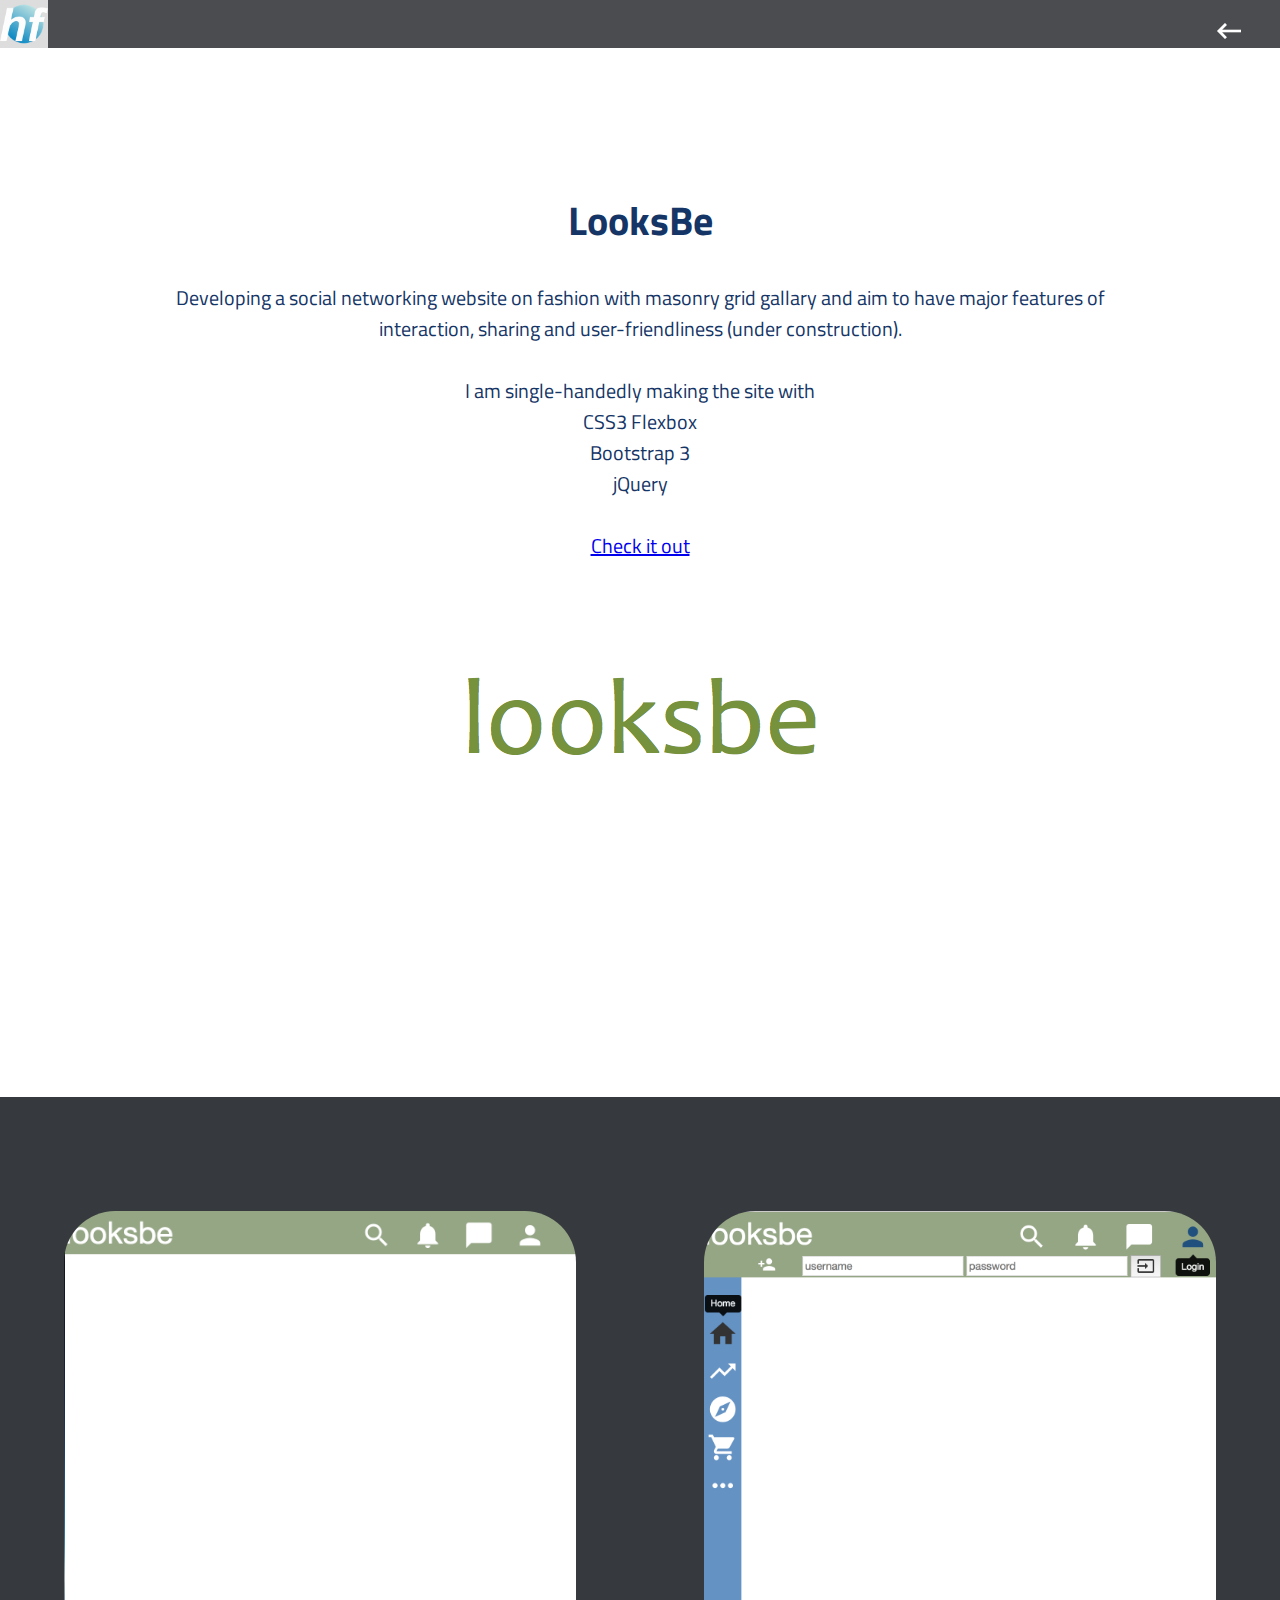
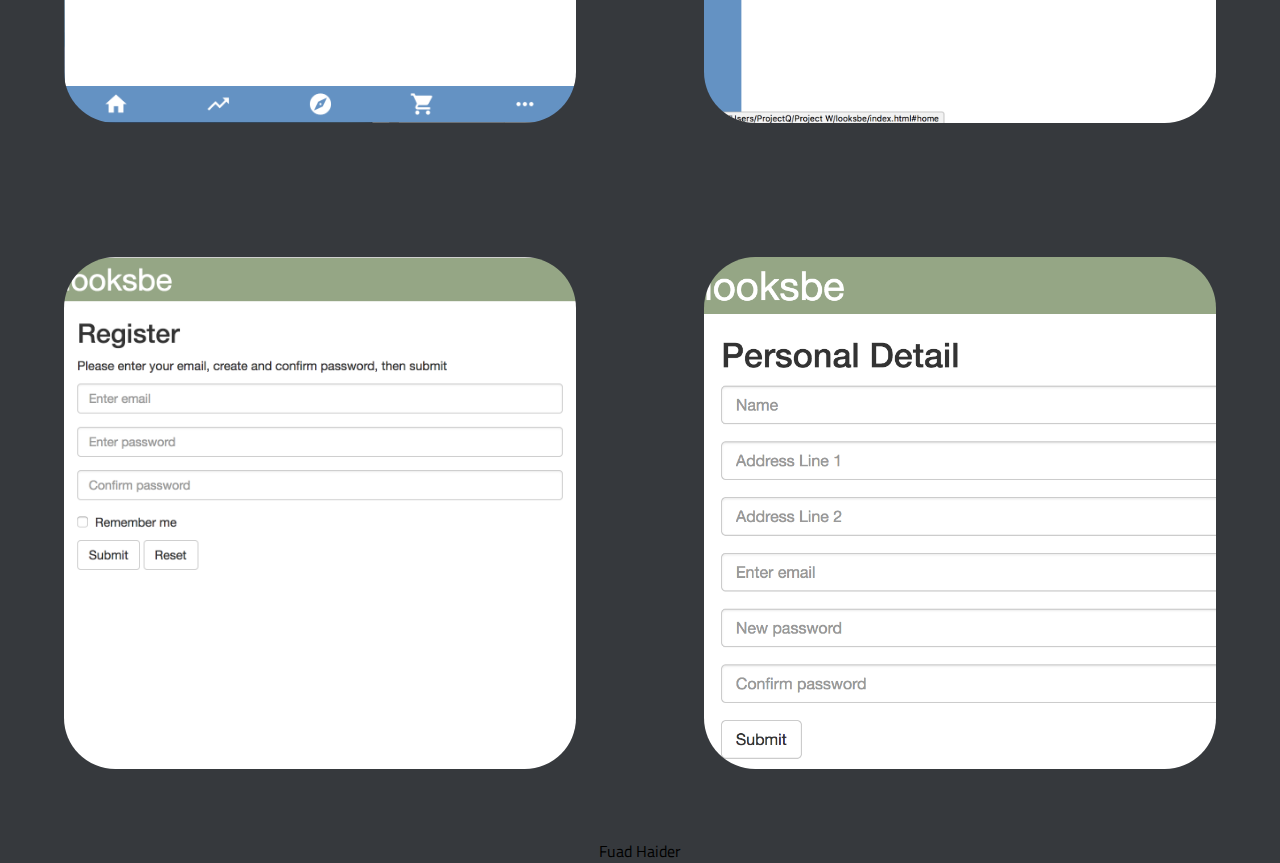
==== pages/looksbe.html @ c058f5df "removing quip" ====
<!DOCTYPE html>
<html>
  <head>
    <meta charset="utf-8">
    <meta name="viewport" content="width=device-width, initial-scale=1.0">
    <meta name="author" content="Fuad Haider">
    <title>looksbe</title>
    <link rel="stylesheet" href="../style/css/style.css">
    <link href="https://fonts.googleapis.com/icon?family=Material+Icons"
    rel="stylesheet">
  </head>
  <body>
    <nav>
      <div id="logo-div" >
        <a href="../index.html" >
          <img src="../images/hf_logo.png"
        </a>
      </div>
      <div id="menu-div" class="menu-div">
      </div>
      <div id="back-div">
        <a href="../index.html#project-section-1" class="material-icons"><span>
          keyboard_backspace</span>
        </a>
      </div>
    </nav>
    <section id="looksbe-section-1">
      <br><br><h1>LooksBe</h1><br>
      <p>Developing a social networking website on fashion with masonry grid
        gallary and aim to have major features of interaction, sharing and
        user-friendliness (under construction).</p><br>
      <p>I am single-handedly making the site with</p>
        <p>CSS3 Flexbox</p>
        <p>Bootstrap 3</p>
        <p>jQuery</p><br>
      <a href="https://play.google.com/store/apps/details?id=com.haiderfuad.Swipemarine&hl=en_GB"
        target="_blank">Check it out<br>
        <img src="../images/looksbe.png"
        alt=""></a>
    </section>
    <section id="looksbe-section-2">
      <div class="thumbnail">
        <a href="../images/looksbe_mobile.png">
          <img src="../images/looksbe_mobile.png"
          alt="lookbe mobile">
        </a>
      </div>
      <div class="thumbnail">
        <a href="../images/looksbe_desktop.png">
          <img src="../images/looksbe_desktop.png"
          alt="looksbe desktop">
        </a>
      </div>
      <div class="thumbnail">
        <a href="../images/looksbe_register.png">
          <img src="../images/looksbe_register.png"
          alt="looksbe personal">
        </a>
      </div>
      <div class="thumbnail">
        <a href="../images/looksbe_personal.png">
          <img src="../images/looksbe_personal.png"
          alt="looksbe registration">
        </a>
      </div>
      <p style="text-align:center;color:black">Fuad Haider</p>
    </section>
  </body>
</html>
---- style/css/style.css ----
/*Fuad Haider Web CV*/
/*web font from google*/
@import url("https://fonts.googleapis.com/css?family=Titillium+Web");
/*Making default margin and padding to zero*/
* {
  margin: 0;
  padding: 0; }

/*Titillium Web font for all contents, sans serif for backup*/
body {
  font-family: "Titillium Web", sans-serif; }

/*Nav tag will hold logo, menues, and icon*/
nav {
  position: fixed;
  top: 0;
  width: 100%;
  z-index: 5; }

/*hf logo*/
#logo-div {
  background-color: rgba(54, 57, 61, 0.9);
  float: left;
  width: 12%;
  height: 35px;
  /*Image of logo hf*/ }
  #logo-div img {
    height: 80%;
    padding: 5% 0; }
  #logo-div img:hover {
    background-color: #ddd; }

/*Middle postion on Nav*/
.menu-div {
  background-color: rgba(54, 57, 61, 0.9);
  float: left;
  width: 80%;
  height: 35px;
  /*Display no menu content by default*/ }
  .menu-div a {
    display: none; }

/*Menu dropdown on click hamburger icon*/
.menu-div.menu-drop {
  display: inline;
  width: 80%;
  height: auto;
  /*Contents on dropdown menu*/ }
  .menu-div.menu-drop a {
    display: block;
    float: left;
    color: white;
    text-align: center;
    padding: 11px 16px;
    text-decoration: none;
    font-size: 10px;
    font-family: "Titillium Web", sans-serif; }
  .menu-div.menu-drop a:hover {
    background-color: #ddd;
    color: #143566; }

/*Hamburger menu div for smaller screen*/
#hamburger-div {
  background-color: rgba(54, 57, 61, 0.9);
  float: left;
  width: 8%;
  height: 35px;
  /*Hambuger menu icon*/ }
  #hamburger-div a {
    color: white;
    padding: 0 1%;
    text-decoration: none;
    font-size: 23px;
    position: absolute;
    right: 0;
    top: 0; }
  #hamburger-div a:hover {
    background-color: #ddd;
    color: #143566; }

#back-div {
  background-color: rgba(54, 57, 61, 0.9);
  float: left;
  width: 8%;
  height: 35px;
  text-align: center; }
  #back-div a {
    text-decoration: none;
    padding: 15% 0; }
    #back-div a span {
      color: white;
      font-size: 23px; }
    #back-div a span:hover {
      background-color: #ddd;
      color: #143566; }

/*Scroll gif image*/
#scroll-icon {
  display: block;
  position: fixed;
  bottom: 10%;
  right: 5%;
  width: 10%;
  z-index: 5; }

/*Background image fixed for not scrolling*/
.background-fixed {
  background-size: cover;
  background-attachment: fixed;
  background-position: center;
  background-repeat: no-repeat; }

/*Home page*/
#home-section-1 {
  background-image: url("../../images/hfshard_mobile.png");
  height: 300px; }

/*Bottom bar on home page*/
#home-section-2 {
  background-color: #36393d;
  padding: 5%;
  color: white;
  text-align: center;
  font-size: 10px; }

#profile-section-1 {
  background-image: url("../../images/hfshard_mobile.png");
  filter: blur(3px);
  height: 200px; }

#profile-section-2 {
  position: relative;
  background-color: #36393d;
  color: white;
  font-size: 10px;
  padding: 5%;
  text-align: center;
  /*Responsive logo based on browser size*/ }
  #profile-section-2 i {
    position: absolute;
    top: 5px;
    left: 5px;
    font-size: 10px; }

/*animated undersea background and rocks moving in different speed*/
#project-section-1 {
  height: 200px;
  background-image: url("../../images/rocks_small.png"), url("../../images/backdrop_seabed_small.png");
  background-repeat: repeat-x, repeat-x;
  animation: animate-background linear 50s infinite;
  /*Aligning submaire image horizontally by margin and vertically by translateY*/ }
  #project-section-1 img {
    position: relative;
    display: block;
    width: 40%;
    margin: auto;
    top: 50%;
    transform: translateY(-50%); }

@keyframes animate-background {
  from {
    background-position: 0px 0px, 0px 0px; }
  to {
    background-position: -3000px 0px, -1995px 0px; } }
#project-section-2 {
  position: relative;
  z-index: 2;
  background-color: white;
  padding: 10%;
  color: #143566;
  text-align: center;
  font-size: 10px; }
  #project-section-2 i {
    position: absolute;
    top: 5px;
    left: 5px;
    font-size: 10px; }

.project-gallery {
  display: block;
  float: left;
  width: 50%; }
  .project-gallery img {
    width: 50%;
    border-radius: 10%;
    box-shadow: 5px 5px 5px rgba(0, 0, 0, 0.2); }

/*Thumbnails for Swipemarine, looksbe, helping and Quip pages*/
.thumbnail {
  margin: 5%;
  float: left;
  width: 40%; }
  .thumbnail img {
    width: 100%;
    height: auto;
    margin: auto;
    border-radius: 10%; }

#swipemarine-section-1 {
  padding: 10%;
  color: #143566;
  text-align: center;
  font-size: 10px;
  background-image: url("../../images/Submarine_blur.png"); }
  #swipemarine-section-1 img {
    width: 20%; }

#swipemarine-section-2 {
  background-color: #36393d;
  background-image: url("../../images/Submarine_blur.png");
  padding-top: 50px; }

#looksbe-section-1 {
  padding: 10%;
  color: #143566;
  text-align: center;
  font-size: 10px; }

#looksbe-section-2 {
  background-color: #36393d;
  padding-top: 50px; }

#quip-section-1 {
  padding: 10%;
  color: #143566;
  text-align: center;
  font-size: 10px;
  background-image: url("../../images/quip_logo.png"); }

#quip-section-2 {
  background-color: #36393d;
  background-image: url("../../images/quip_logo.png");
  padding-top: 50px; }

#skillset-section {
  position: relative;
  background-color: #36393d;
  padding: 10%;
  color: white;
  text-align: center;
  font-size: 10px; }
  #skillset-section i {
    position: absolute;
    top: 5px;
    left: 5px;
    font-size: 10px; }
  #skillset-section img {
    width: 15%;
    margin: 10px;
    vertical-align: middle; }

#education-section {
  position: relative;
  background-color: white;
  padding: 10%;
  color: #143566;
  text-align: center;
  font-size: 10px; }
  #education-section i {
    position: absolute;
    top: 5px;
    left: 5px;
    font-size: 10px; }

table {
  width: 100%; }

.table-border {
  border-spacing: 10px; }
  .table-border td {
    border-collapse: separate;
    background-color: #fcd8c7;
    box-shadow: 5px 5px 5px rgba(0, 0, 0, 0.2);
    border-radius: 10px; }
    .table-border td img {
      width: 50%; }

#achievement-section {
  position: relative;
  height: 300px;
  overflow: hidden; }

#achievement-image-1 {
  position: absolute;
  bottom: 0;
  background-image: url("../../images/tokyo_skyline_mobile_dark.png");
  background-repeat: no-repeat;
  background-size: cover;
  background-position: center;
  width: 100%;
  height: 400px; }

#achievement-image-2 {
  position: absolute;
  bottom: 0;
  background-image: url("../../images/highrise_window_mobile_dark.png");
  background-repeat: no-repeat;
  background-size: cover;
  background-position: center;
  width: 100%;
  height: 400px; }

#achievement-div {
  position: relative;
  padding: 10%;
  color: white;
  text-align: left;
  font-size: 10px; }
  #achievement-div i {
    position: absolute;
    top: 5px;
    left: 5px;
    font-size: 10px; }
  #achievement-div i, #achievement-div h1, #achievement-div li {
    text-shadow: -1px 0 black, 0 1px black, 1px 0 black, 0 1px black; }

#experience-section {
  position: relative;
  z-index: 2;
  background-color: white;
  padding: 10%;
  color: #143566;
  text-align: center;
  font-size: 10px; }
  #experience-section i {
    position: absolute;
    top: 5px;
    left: 5px;
    font-size: 10px; }

#interest-section-1 {
  position: relative;
  height: 200px;
  overflow: hidden; }

#car {
  position: absolute;
  top: 0;
  left: 0;
  background-size: cover;
  width: 25%;
  height: 100%;
  overflow: hidden; }

#car-image {
  position: absolute;
  left: 0;
  height: 100%; }

#suits {
  position: absolute;
  top: 0;
  left: 25%;
  width: 25%;
  height: 100%;
  overflow: hidden; }

#suits-image {
  position: absolute;
  top: 0;
  height: 200%; }

#tennis {
  position: absolute;
  top: 0px;
  left: 50%;
  width: 25%;
  height: 100%;
  overflow: hidden; }

#djokovic {
  position: absolute;
  right: 0;
  height: 100%; }

#sketch {
  position: absolute;
  top: 0px;
  left: 75%;
  width: 25%;
  height: 100%;
  overflow: hidden; }

#sketch-image {
  position: absolute;
  bottom: 0;
  height: 150%; }

#interest-section-2 {
  position: relative;
  background-color: white;
  padding: 10%;
  color: #143566;
  text-align: center;
  font-size: 10px; }
  #interest-section-2 img {
    width: 30%; }

#heart {
  position: absolute;
  top: 5px;
  left: 5px; }

#travel-section-1 {
  position: relative;
  height: 300px;
  overflow: hidden; }
  #travel-section-1 #travel-image-1 {
    position: absolute;
    bottom: 0;
    background-image: url("../../images/himalaya_mobile.jpeg");
    background-repeat: no-repeat;
    background-size: cover;
    background-position: center;
    width: 100%;
    height: 350px; }
  #travel-section-1 #travel-image-2 {
    position: absolute;
    bottom: 0;
    background-image: url("../../images/man_mountain_mobile.png");
    background-repeat: no-repeat;
    background-size: cover;
    background-position: center;
    width: 100%;
    height: 350px; }
  #travel-section-1 #travel-div {
    padding: 10%;
    text-align: center;
    font-size: 10px;
    position: relative;
    color: white; }
    #travel-section-1 #travel-div h1, #travel-section-1 #travel-div p {
      text-shadow: -1px 0 black, 0 1px black, 1px 0 black, 0 1px black; }

#travel-section-2 {
  background-color: #36393d;
  padding-top: 50px;
  font-size: 10px; }

.thumbnail-travelling {
  margin: 1%;
  float: left;
  width: 23%; }

.thumbnail-travelling img {
  width: 100%;
  height: auto;
  border-radius: 10%; }

.thumbnail-travelling p {
  height: 45px;
  text-align: center;
  color: white; }

#contact-section {
  position: relative;
  background-color: #36393d;
  padding: 10% 5%;
  color: white;
  text-align: center;
  font-size: 10px; }
  #contact-section i {
    font-size: 30px; }
  #contact-section i:hover {
    background-color: #ddd;
    color: #143566; }

#telephone {
  position: absolute;
  top: 5px;
  left: 5px; }

.contact-thumbnails {
  display: inline-block;
  width: 180px;
  height: 50px;
  padding: 10px; }
  .contact-thumbnails a {
    text-decoration: none; }
    .contact-thumbnails a i {
      color: white;
      text-decoration: none; }
  .contact-thumbnails p {
    color: white;
    text-align: center; }

#email-section-1 {
  padding: 10%;
  color: #143566;
  text-align: center;
  font-size: 10px;
  background-image: url("../../images/email_background_blur.png"); }

#email-section-2 {
  background-color: #36393d;
  background-image: url("../../images/email_background_blur.png");
  padding-top: 50px;
  text-align: center;
  color: white; }
  #email-section-2 input, #email-section-2 textarea {
    width: 50%;
    padding: 1%;
    border-radius: 10px; }

#email-section-2 a {
  color: white; }
#email-section-2 input {
  width: 50%; }
#email-section-2 button {
  width: 20%;
  height: 20px; }

/*Bigger font size for bigger screen*/
@media screen and (min-width: 600px) {
  #home-section-2, #profile-section-2, #project-section-2, #skillset-section,
  #education-section, #achievement-div, #experience-section, #interest-section-2,
  #contact-section, #swipemarine-section-1, #looksbe-section-1, #quip-section-1,
  #travelling-section-2, #travel-section-1 #travel-div, #travel-section-2,
  #email-section-1 {
    font-size: 20px; }
    #home-section-2 i, #profile-section-2 i, #project-section-2 i, #skillset-section i,
    #education-section i, #achievement-div i, #experience-section i, #interest-section-2 i,
    #contact-section i, #swipemarine-section-1 i, #looksbe-section-1 i, #quip-section-1 i,
    #travelling-section-2 i, #travel-section-1 #travel-div i, #travel-section-2 i,
    #email-section-1 i {
      font-size: 30px; }

  #logo-div {
    height: 48px; }
    #logo-div img {
      height: 100%;
      padding: 0; }

  .menu-div {
    height: 48px; }

  .menu-div.menu-drop a {
    font-size: 17px; }

  #hamburger-div {
    height: 48px; }
    #hamburger-div a {
      font-size: 32px; }

  #back-div {
    height: 48px; }
    #back-div a span {
      font-size: 32px; }

  /*Bigger images for bigger screen*/
  #home-section-1, #profile-section-1 {
    height: 500px;
    background-image: url("../../images/hfshard.png");
    /*background-image: url('images/hfshard.png');*/ }

  #project-section-1 {
    height: 500px;
    background-image: url("../../images/rocks.png"), url("../../images/backdrop_seabed_wide.png"); }

  #achievement-section, #travel-section-1 {
    height: 520px; }

  #achievement-image-1 {
    height: 670px;
    background-image: url("../../images/tokyo_skyline_dark.png"); }

  #achievement-image-2 {
    height: 670px;
    background-image: url("../../images/highrise_window_dark.png"); }

  #travel-section-1 #travel-image-1 {
    height: 550px;
    background-image: url("../../images/himalaya.jpg"); }
  #travel-section-1 #travel-image-2 {
    height: 550px;
    background-image: url("../../images/man_mountain.png"); }

  #interest-section-1 {
    height: 300px; }

  #contact-section i {
    font-size: 50px; } }
/*For biggest screen*/
@media screen and (min-width: 1000px) {
  /*Hamburger icon will not show for bigger screen*/
  #hamburger-div a {
    display: none; }

  /*Menu contents will show on bigger screen*/
  .menu-div a {
    float: left;
    display: block;
    color: white;
    text-align: center;
    padding: 11px 16px;
    text-decoration: none;
    font-family: "Titillium Web", sans-serif; } }

/*# sourceMappingURL=style.css.map */
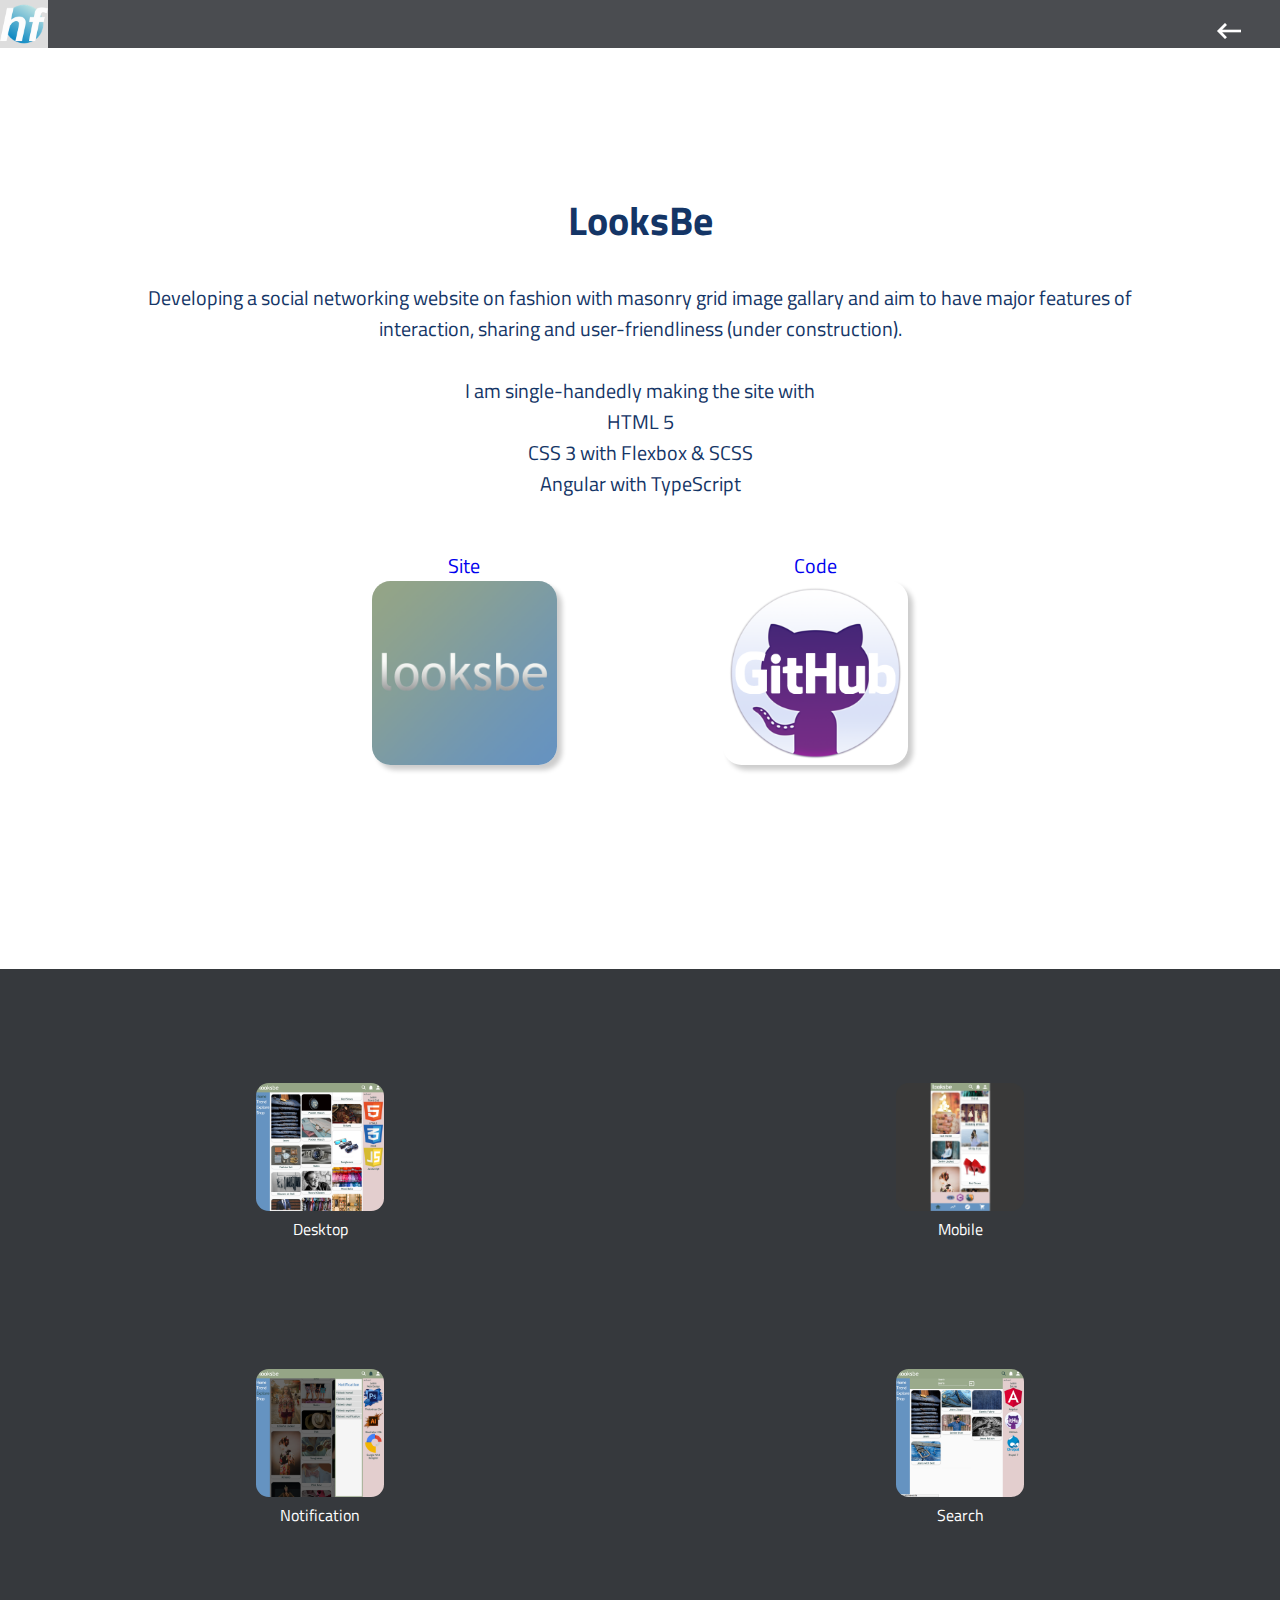
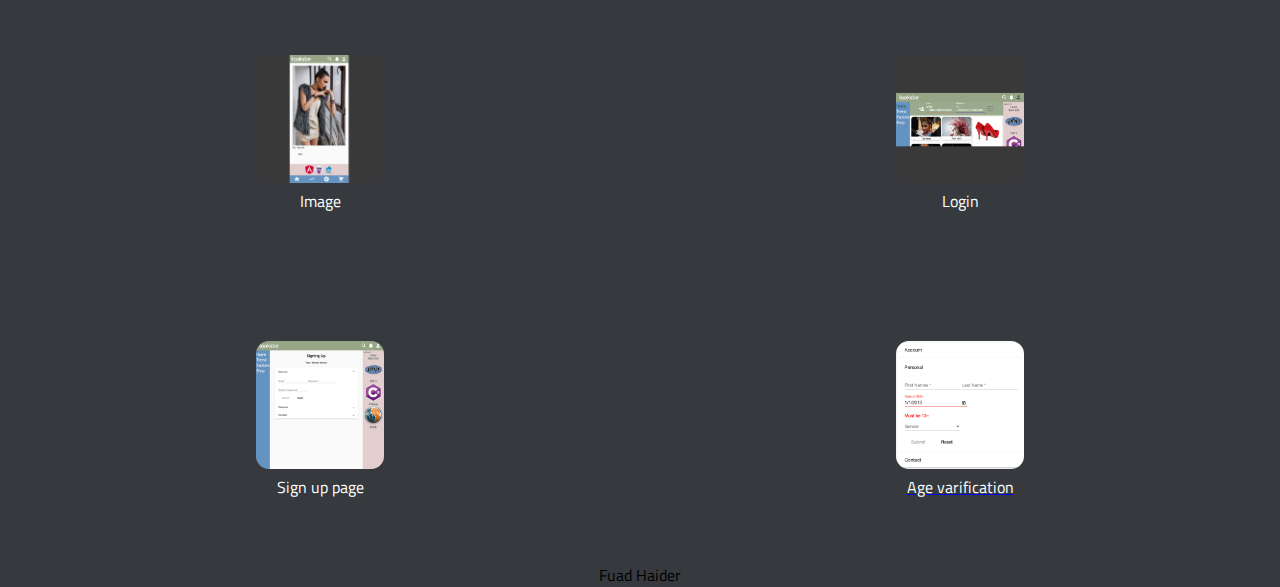
==== commit 4b64381f: "few things sorted" ====
--- a/pages/looksbe.html
+++ b/pages/looksbe.html
@@ -8,6 +8,8 @@
     <link rel="stylesheet" href="../style/css/style.css">
     <link href="https://fonts.googleapis.com/icon?family=Material+Icons"
     rel="stylesheet">
+    <link rel="stylesheet"
+    href="https://cdnjs.cloudflare.com/ajax/libs/font-awesome/4.7.0/css/font-awesome.min.css">
   </head>
   <body>
     <nav>
@@ -27,40 +29,79 @@
     <section id="looksbe-section-1">
       <br><br><h1>LooksBe</h1><br>
       <p>Developing a social networking website on fashion with masonry grid
-        gallary and aim to have major features of interaction, sharing and
+        image gallary and aim to have major features of interaction, sharing and
         user-friendliness (under construction).</p><br>
       <p>I am single-handedly making the site with</p>
-        <p>CSS3 Flexbox</p>
-        <p>Bootstrap 3</p>
-        <p>jQuery</p><br>
-      <a href="https://play.google.com/store/apps/details?id=com.haiderfuad.Swipemarine&hl=en_GB"
-        target="_blank">Check it out<br>
-        <img src="../images/looksbe.png"
-        alt=""></a>
+        <p>HTML 5</p>
+        <p>CSS 3 with Flexbox & SCSS</p>
+        <p>Angular with TypeScript</p><br>
+      <div>
+        <a href="https://fuadhaider.github.io/looksbe/"
+          target="_blank">Site<br>
+          <img src="../images/looksbe-logo.png"
+          alt="looksbe"></a>
+        <a href="https://github.com/fuadhaider/looksbe"
+          target="_blank">Code<br>
+          <img src="../images/github_logo.png"
+          alt="">
+      </div>
+      </a>
     </section>
     <section id="looksbe-section-2">
       <div class="thumbnail">
-        <a href="../images/looksbe_mobile.png">
-          <img src="../images/looksbe_mobile.png"
-          alt="lookbe mobile">
+        <a href="../images/looksbe-home-desktop.png">
+          <img src="../images/looksbe-home-desktop.png"
+          alt="lookbe desktop">
         </a>
+        <p>Desktop</p>
       </div>
       <div class="thumbnail">
-        <a href="../images/looksbe_desktop.png">
-          <img src="../images/looksbe_desktop.png"
-          alt="looksbe desktop">
+        <a href="../images/looksbe-mobile.png">
+          <img src="../images/looksbe-mobile.png"
+          alt="looksbe mobile">
         </a>
+        <p>Mobile</p>
       </div>
       <div class="thumbnail">
-        <a href="../images/looksbe_register.png">
-          <img src="../images/looksbe_register.png"
-          alt="looksbe personal">
+        <a href="../images/looksbe-notification.png">
+          <img src="../images/looksbe-notification.png"
+          alt="looksbe notification">
         </a>
+        <p>Notification</p>
       </div>
       <div class="thumbnail">
-        <a href="../images/looksbe_personal.png">
-          <img src="../images/looksbe_personal.png"
-          alt="looksbe registration">
+        <a href="../images/looksbe-search.png">
+          <img src="../images/looksbe-search.png"
+          alt="looksbe search">
+        </a>
+        <p>Search</p>
+      </div>
+      <div class="thumbnail">
+        <a href="../images/looksbe-detail-mobile.png">
+          <img src="../images/looksbe-detail-mobile.png"
+          alt="looksbe mobile">
+        </a>
+        <p>Image</p>
+      </div>
+      <div class="thumbnail">
+        <a href="../images/looksbe-login-varification.png">
+          <img src="../images/looksbe-login-varification.png"
+          alt="looksbe login">
+        </a>
+        <p>Login</p>
+      </div>
+      <div class="thumbnail">
+        <a href="../images/looksbe-signing-up.png">
+          <img src="../images/looksbe-signing-up.png"
+          alt="looksbe sign up">
+        </a>
+        <p>Sign up page</p>
+      </div>
+      <div class="thumbnail">
+        <a href="../images/looksbe-age-varification.png">
+          <img src="../images/looksbe-age-varification.png"
+          alt="looksbe age">
+          <p>Age varification</p>
         </a>
       </div>
       <p style="text-align:center;color:black">Fuad Haider</p>
--- a/style/css/style.css
+++ b/style/css/style.css
@@ -215,10 +215,26 @@
   color: #143566;
   text-align: center;
   font-size: 10px; }
+  #looksbe-section-1 a {
+    display: inline-block;
+    width: 30%;
+    margin: 10px;
+    padding: 10px;
+    text-decoration: none; }
+    #looksbe-section-1 a img {
+      width: 100%;
+      border-radius: 10%;
+      box-shadow: 5px 5px 5px rgba(0, 0, 0, 0.2); }
 
 #looksbe-section-2 {
   background-color: #36393d;
   padding-top: 50px; }
+  #looksbe-section-2 div {
+    text-align: center; }
+    #looksbe-section-2 div a img {
+      width: 90%; }
+    #looksbe-section-2 div p {
+      color: white; }
 
 #quip-section-1 {
   padding: 10%;
@@ -244,8 +260,8 @@
     top: 5px;
     left: 5px;
     font-size: 10px; }
-  #skillset-section img {
-    width: 15%;
+  #skillset-section a img {
+    width: 35%;
     margin: 10px;
     vertical-align: middle; }
 
@@ -327,6 +343,10 @@
     top: 5px;
     left: 5px;
     font-size: 10px; }
+
+#samurai-bet-logo {
+  border-radius: 10px;
+  box-shadow: 2px 2px 2px rgba(0, 0, 0, 0.2); }
 
 #interest-section-1 {
   position: relative;
@@ -557,6 +577,22 @@
     height: 500px;
     background-image: url("../../images/rocks.png"), url("../../images/backdrop_seabed_wide.png"); }
 
+  #looksbe-section-1 a {
+    display: inline-block;
+    width: 30%;
+    margin: 10px;
+    padding: 10px; }
+    #looksbe-section-1 a img {
+      width: 60%;
+      border-radius: 10%;
+      box-shadow: 5px 5px 5px rgba(0, 0, 0, 0.2); }
+
+  #looksbe-section-2 div a img {
+    width: 25%; }
+
+  #skillset-section a img {
+    width: 15%; }
+
   #achievement-section, #travel-section-1 {
     height: 520px; }
 
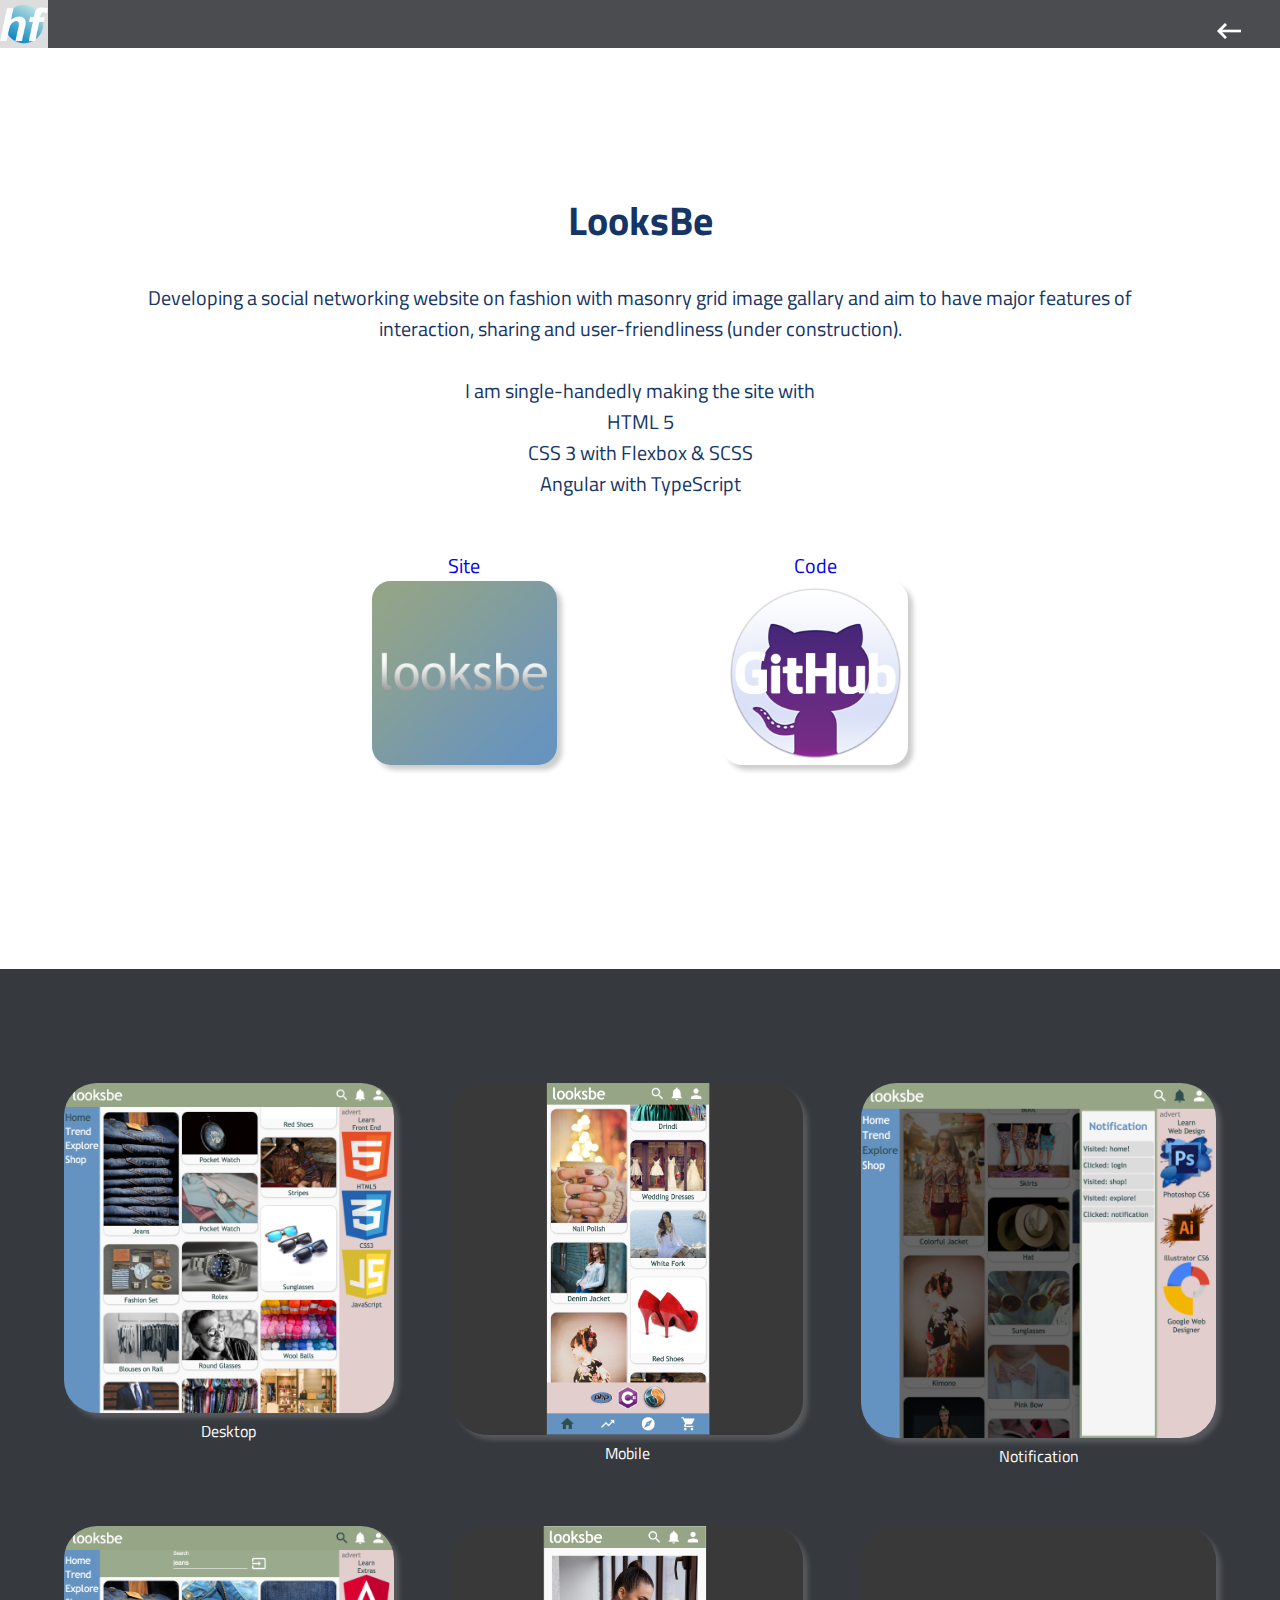
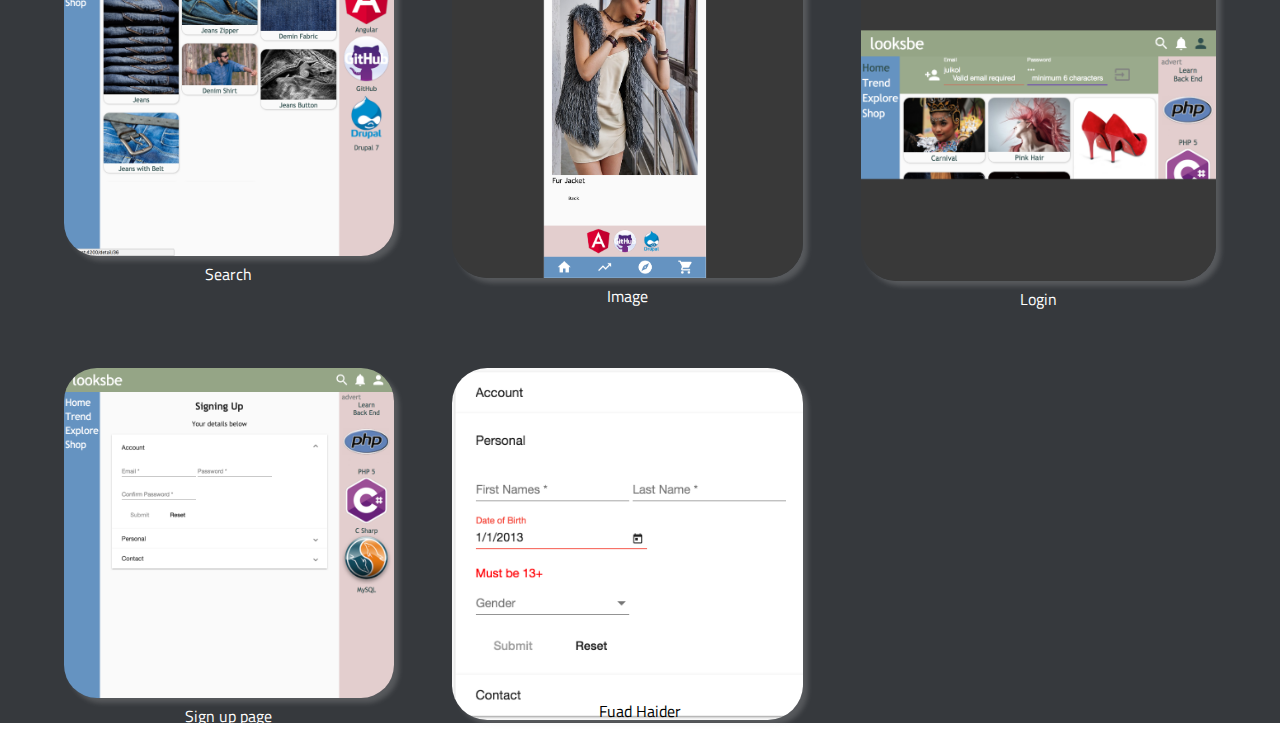
==== commit b851d6dd: "v2.3: exp: coleman, proj: datatable, d3" ====
--- a/pages/looksbe.html
+++ b/pages/looksbe.html
@@ -32,9 +32,9 @@
         image gallary and aim to have major features of interaction, sharing and
         user-friendliness (under construction).</p><br>
       <p>I am single-handedly making the site with</p>
-        <p>HTML 5</p>
-        <p>CSS 3 with Flexbox & SCSS</p>
-        <p>Angular with TypeScript</p><br>
+      <p>HTML 5</p>
+      <p>CSS 3 with Flexbox & SCSS</p>
+      <p>Angular with TypeScript</p><br>
       <div>
         <a href="https://fuadhaider.github.io/looksbe/"
           target="_blank">Site<br>
@@ -48,63 +48,65 @@
       </a>
     </section>
     <section id="looksbe-section-2">
-      <div class="thumbnail">
-        <a href="../images/looksbe-home-desktop.png">
-          <img src="../images/looksbe-home-desktop.png"
-          alt="lookbe desktop">
-        </a>
-        <p>Desktop</p>
+      <div class="thumbnail-gallery">
+        <div class="thumbnail">
+          <a href="../images/looksbe-home-desktop.png">
+            <img src="../images/looksbe-home-desktop.png"
+            alt="lookbe desktop">
+            <p>Desktop</p>
+          </a>
+        </div>
+        <div class="thumbnail">
+          <a href="../images/looksbe-mobile.png">
+            <img src="../images/looksbe-mobile.png"
+            alt="looksbe mobile">
+            <p>Mobile</p>
+          </a>
+        </div>
+        <div class="thumbnail">
+          <a href="../images/looksbe-notification.png">
+            <img src="../images/looksbe-notification.png"
+            alt="looksbe notification">
+            <p>Notification</p>
+          </a>
+        </div>
+        <div class="thumbnail">
+          <a href="../images/looksbe-search.png">
+            <img src="../images/looksbe-search.png"
+            alt="looksbe search">
+            <p>Search</p>
+          </a>
+        </div>
+        <div class="thumbnail">
+          <a href="../images/looksbe-detail-mobile.png">
+            <img src="../images/looksbe-detail-mobile.png"
+            alt="looksbe mobile">
+            <p>Image</p>
+          </a>
+        </div>
+        <div class="thumbnail">
+          <a href="../images/looksbe-login-varification.png">
+            <img src="../images/looksbe-login-varification.png"
+            alt="looksbe login">
+            <p>Login</p>
+          </a>
+        </div>
+        <div class="thumbnail">
+          <a href="../images/looksbe-signing-up.png">
+            <img src="../images/looksbe-signing-up.png"
+            alt="looksbe sign up">
+            <p>Sign up page</p>
+          </a>
+        </div>
+        <div class="thumbnail">
+          <a href="../images/looksbe-age-varification.png">
+            <img src="../images/looksbe-age-varification.png"
+            alt="looksbe age">
+            <p>Age varification</p>
+          </a>
+        </div>
       </div>
-      <div class="thumbnail">
-        <a href="../images/looksbe-mobile.png">
-          <img src="../images/looksbe-mobile.png"
-          alt="looksbe mobile">
-        </a>
-        <p>Mobile</p>
-      </div>
-      <div class="thumbnail">
-        <a href="../images/looksbe-notification.png">
-          <img src="../images/looksbe-notification.png"
-          alt="looksbe notification">
-        </a>
-        <p>Notification</p>
-      </div>
-      <div class="thumbnail">
-        <a href="../images/looksbe-search.png">
-          <img src="../images/looksbe-search.png"
-          alt="looksbe search">
-        </a>
-        <p>Search</p>
-      </div>
-      <div class="thumbnail">
-        <a href="../images/looksbe-detail-mobile.png">
-          <img src="../images/looksbe-detail-mobile.png"
-          alt="looksbe mobile">
-        </a>
-        <p>Image</p>
-      </div>
-      <div class="thumbnail">
-        <a href="../images/looksbe-login-varification.png">
-          <img src="../images/looksbe-login-varification.png"
-          alt="looksbe login">
-        </a>
-        <p>Login</p>
-      </div>
-      <div class="thumbnail">
-        <a href="../images/looksbe-signing-up.png">
-          <img src="../images/looksbe-signing-up.png"
-          alt="looksbe sign up">
-        </a>
-        <p>Sign up page</p>
-      </div>
-      <div class="thumbnail">
-        <a href="../images/looksbe-age-varification.png">
-          <img src="../images/looksbe-age-varification.png"
-          alt="looksbe age">
-          <p>Age varification</p>
-        </a>
-      </div>
-      <p style="text-align:center;color:black">Fuad Haider</p>
+      <p style="text-align:center;color:black;">Fuad Haider</p>
     </section>
   </body>
 </html>
--- a/style/css/style.css
+++ b/style/css/style.css
@@ -106,8 +106,7 @@
 /*Background image fixed for not scrolling*/
 .background-fixed {
   background-size: cover;
-  background-attachment: fixed;
-  background-position: center;
+  background-position: top;
   background-repeat: no-repeat; }
 
 /*Home page*/
@@ -124,8 +123,7 @@
   font-size: 10px; }
 
 #profile-section-1 {
-  background-image: url("../../images/hfshard_mobile.png");
-  filter: blur(3px);
+  display: none;
   height: 200px; }
 
 #profile-section-2 {
@@ -185,16 +183,23 @@
     border-radius: 10%;
     box-shadow: 5px 5px 5px rgba(0, 0, 0, 0.2); }
 
-/*Thumbnails for Swipemarine, looksbe, helping and Quip pages*/
-.thumbnail {
-  margin: 5%;
-  float: left;
-  width: 40%; }
-  .thumbnail img {
-    width: 100%;
-    height: auto;
-    margin: auto;
-    border-radius: 10%; }
+/*Thumbnails for Swipemarine, looksbe, data table, D3, 
+helping and Quip pages*/
+.thumbnail-gallery {
+  display: grid;
+  grid-template-columns: auto auto;
+  grid-gap: 5%;
+  padding: 5%;
+  justify-content: center; }
+  .thumbnail-gallery .thumbnail a {
+    text-decoration: none; }
+    .thumbnail-gallery .thumbnail a img {
+      width: 100%;
+      border-radius: 10%;
+      box-shadow: 5px 5px 5px rgba(222, 222, 222, 0.2); }
+    .thumbnail-gallery .thumbnail a p {
+      color: white;
+      text-align: center; }
 
 #swipemarine-section-1 {
   padding: 10%;
@@ -207,8 +212,7 @@
 
 #swipemarine-section-2 {
   background-color: #36393d;
-  background-image: url("../../images/Submarine_blur.png");
-  padding-top: 50px; }
+  background-image: url("../../images/Submarine_blur.png"); }
 
 #looksbe-section-1 {
   padding: 10%;
@@ -222,30 +226,55 @@
     padding: 10px;
     text-decoration: none; }
     #looksbe-section-1 a img {
-      width: 100%;
+      width: 50%;
       border-radius: 10%;
       box-shadow: 5px 5px 5px rgba(0, 0, 0, 0.2); }
 
 #looksbe-section-2 {
   background-color: #36393d;
   padding-top: 50px; }
-  #looksbe-section-2 div {
-    text-align: center; }
-    #looksbe-section-2 div a img {
-      width: 90%; }
-    #looksbe-section-2 div p {
-      color: white; }
-
-#quip-section-1 {
+
+#data-table-section-1 {
   padding: 10%;
   color: #143566;
   text-align: center;
   font-size: 10px;
-  background-image: url("../../images/quip_logo.png"); }
-
-#quip-section-2 {
-  background-color: #36393d;
-  background-image: url("../../images/quip_logo.png");
+  background-image: url("../../images/data-table-transparent.png"); }
+  #data-table-section-1 a {
+    display: inline-block;
+    width: 30%;
+    margin: 10px;
+    padding: 10px;
+    text-decoration: none; }
+    #data-table-section-1 a img {
+      width: 50%;
+      border-radius: 10%;
+      box-shadow: 5px 5px 5px rgba(0, 0, 0, 0.2); }
+
+#data-table-section-2 {
+  background-color: #36393d;
+  background-image: url("../../images/data-table-transparent.png");
+  padding-top: 50px; }
+
+#d3-section-1 {
+  padding: 10%;
+  color: #143566;
+  text-align: center;
+  font-size: 10px;
+  background-image: url("../../images/line-graph-transparent.png"); }
+  #d3-section-1 a {
+    display: inline-block;
+    width: 30%;
+    margin: 10px;
+    padding: 10px; }
+    #d3-section-1 a img {
+      width: 50%;
+      border-radius: 10%;
+      box-shadow: 5px 5px 5px rgba(0, 0, 0, 0.2); }
+
+#d3-section-2 {
+  background-color: #36393d;
+  background-image: url("../../images/line-graph-transparent.png");
   padding-top: 50px; }
 
 #skillset-section {
@@ -260,10 +289,12 @@
     top: 5px;
     left: 5px;
     font-size: 10px; }
-  #skillset-section a img {
-    width: 35%;
-    margin: 10px;
-    vertical-align: middle; }
+  #skillset-section a {
+    text-decoration: none; }
+    #skillset-section a img {
+      width: 35%;
+      margin: 10px;
+      vertical-align: middle; }
 
 #education-section {
   position: relative;
@@ -420,6 +451,15 @@
   position: absolute;
   top: 5px;
   left: 5px; }
+
+#travel-section-0 {
+  height: 250px; }
+  #travel-section-0 h1 {
+    position: relative;
+    top: 100px;
+    text-align: center;
+    font-size: 20px;
+    color: white; }
 
 #travel-section-1 {
   position: relative;
@@ -533,15 +573,19 @@
 /*Bigger font size for bigger screen*/
 @media screen and (min-width: 600px) {
   #home-section-2, #profile-section-2, #project-section-2, #skillset-section,
-  #education-section, #achievement-div, #experience-section, #interest-section-2,
+  #education-section, #achievement-div, #experience-section,
+  #interest-section-2,
   #contact-section, #swipemarine-section-1, #looksbe-section-1, #quip-section-1,
-  #travelling-section-2, #travel-section-1 #travel-div, #travel-section-2,
+  #travel-section-1 #travel-div, #travel-section-2, #d3-section-1,
+  #data-table-section-1,
   #email-section-1 {
     font-size: 20px; }
     #home-section-2 i, #profile-section-2 i, #project-section-2 i, #skillset-section i,
-    #education-section i, #achievement-div i, #experience-section i, #interest-section-2 i,
+    #education-section i, #achievement-div i, #experience-section i,
+    #interest-section-2 i,
     #contact-section i, #swipemarine-section-1 i, #looksbe-section-1 i, #quip-section-1 i,
-    #travelling-section-2 i, #travel-section-1 #travel-div i, #travel-section-2 i,
+    #travel-section-1 #travel-div i, #travel-section-2 i, #d3-section-1 i,
+    #data-table-section-1 i,
     #email-section-1 i {
       font-size: 30px; }
 
@@ -568,14 +612,25 @@
       font-size: 32px; }
 
   /*Bigger images for bigger screen*/
-  #home-section-1, #profile-section-1 {
+  #home-section-1 {
     height: 500px;
-    background-image: url("../../images/hfshard.png");
-    /*background-image: url('images/hfshard.png');*/ }
+    background-image: url("../../images/hfshard.png"); }
+
+  #profile-section-1 {
+    display: block;
+    height: 500px;
+    background-image: url("../../images/hfshard_blur.png"); }
 
   #project-section-1 {
     height: 500px;
     background-image: url("../../images/rocks.png"), url("../../images/backdrop_seabed_wide.png"); }
+
+  .background-fixed {
+    background-attachment: fixed;
+    background-position: center; }
+
+  #swipemarine-section-2 div {
+    grid-template-columns: auto auto auto; }
 
   #looksbe-section-1 a {
     display: inline-block;
@@ -587,8 +642,14 @@
       border-radius: 10%;
       box-shadow: 5px 5px 5px rgba(0, 0, 0, 0.2); }
 
-  #looksbe-section-2 div a img {
-    width: 25%; }
+  #looksbe-section-2 div {
+    grid-template-columns: auto auto auto; }
+
+  #d3-section-2 div {
+    grid-template-columns: auto auto auto; }
+
+  #data-table-section-2 div {
+    grid-template-columns: auto auto auto; }
 
   #skillset-section a img {
     width: 15%; }
@@ -603,6 +664,9 @@
   #achievement-image-2 {
     height: 670px;
     background-image: url("../../images/highrise_window_dark.png"); }
+
+  #travel-section-0 h1 {
+    font-size: 30px; }
 
   #travel-section-1 #travel-image-1 {
     height: 550px;
@@ -610,6 +674,9 @@
   #travel-section-1 #travel-image-2 {
     height: 550px;
     background-image: url("../../images/man_mountain.png"); }
+
+  #travel-section-2 .thumbnail-gallery {
+    grid-template-columns: auto auto auto; }
 
   #interest-section-1 {
     height: 300px; }
@@ -630,6 +697,9 @@
     text-align: center;
     padding: 11px 16px;
     text-decoration: none;
-    font-family: "Titillium Web", sans-serif; } }
+    font-family: "Titillium Web", sans-serif; }
+  .menu-div a:hover {
+    background-color: #ddd;
+    color: #143566; } }
 
 /*# sourceMappingURL=style.css.map */
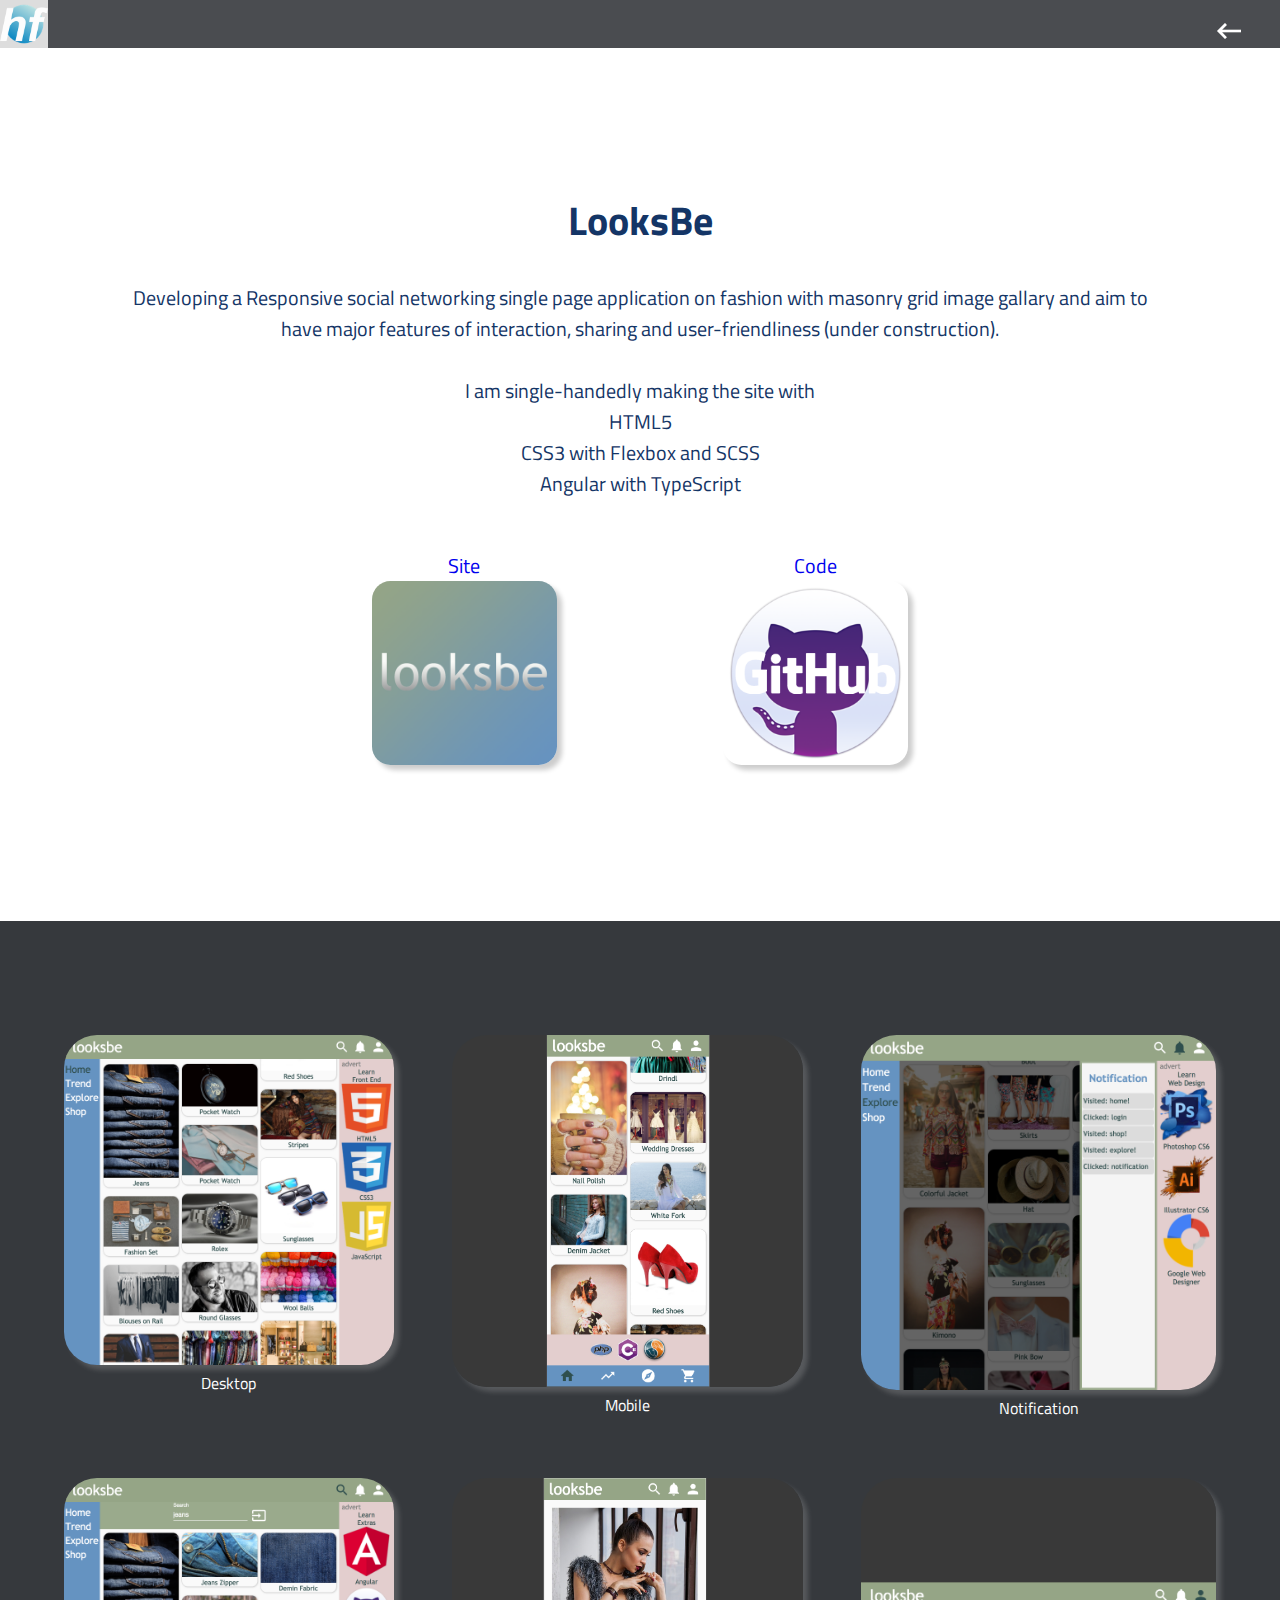
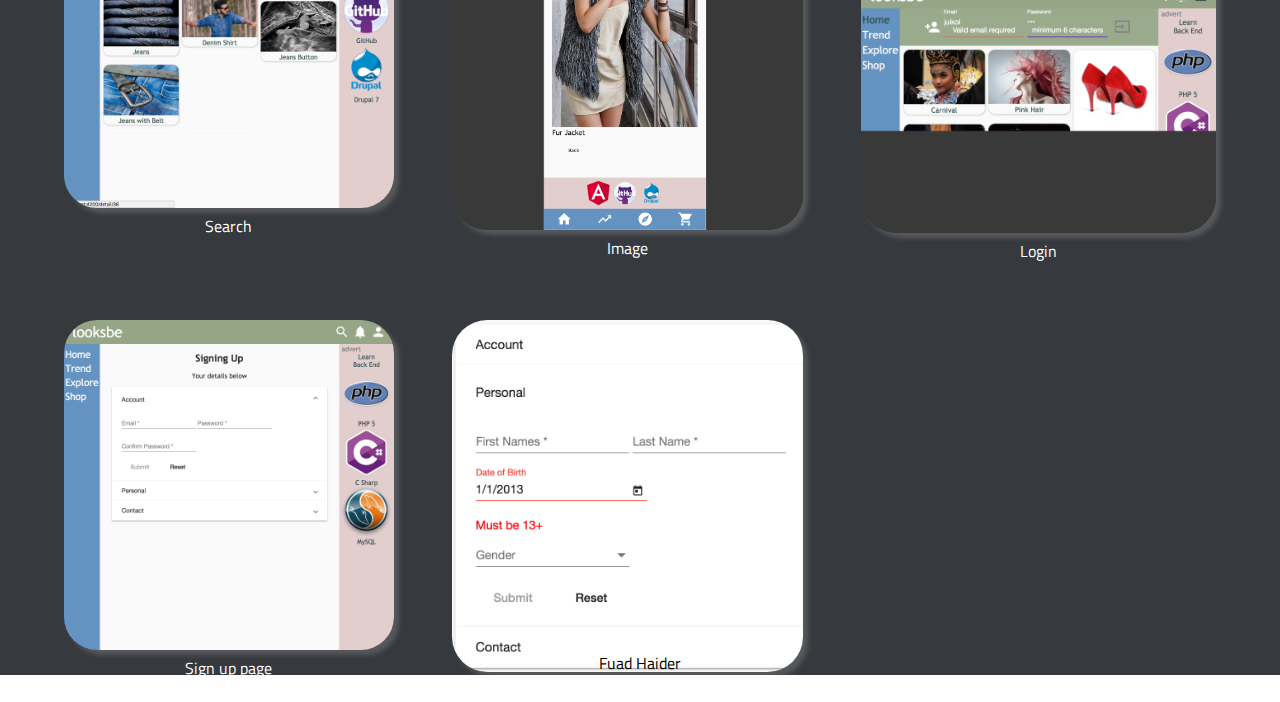
==== commit 06bfec32: "automobile and analytics added" ====
--- a/pages/looksbe.html
+++ b/pages/looksbe.html
@@ -28,12 +28,13 @@
     </nav>
     <section id="looksbe-section-1">
       <br><br><h1>LooksBe</h1><br>
-      <p>Developing a social networking website on fashion with masonry grid
+      <p>Developing a Responsive social networking single page application on 
+        fashion with masonry grid
         image gallary and aim to have major features of interaction, sharing and
         user-friendliness (under construction).</p><br>
       <p>I am single-handedly making the site with</p>
-      <p>HTML 5</p>
-      <p>CSS 3 with Flexbox & SCSS</p>
+      <p>HTML5</p>
+      <p>CSS3 with Flexbox and SCSS</p>
       <p>Angular with TypeScript</p><br>
       <div>
         <a href="https://fuadhaider.github.io/looksbe/"
@@ -43,9 +44,8 @@
         <a href="https://github.com/fuadhaider/looksbe"
           target="_blank">Code<br>
           <img src="../images/github_logo.png"
-          alt="">
+          alt=""></a>
       </div>
-      </a>
     </section>
     <section id="looksbe-section-2">
       <div class="thumbnail-gallery">
